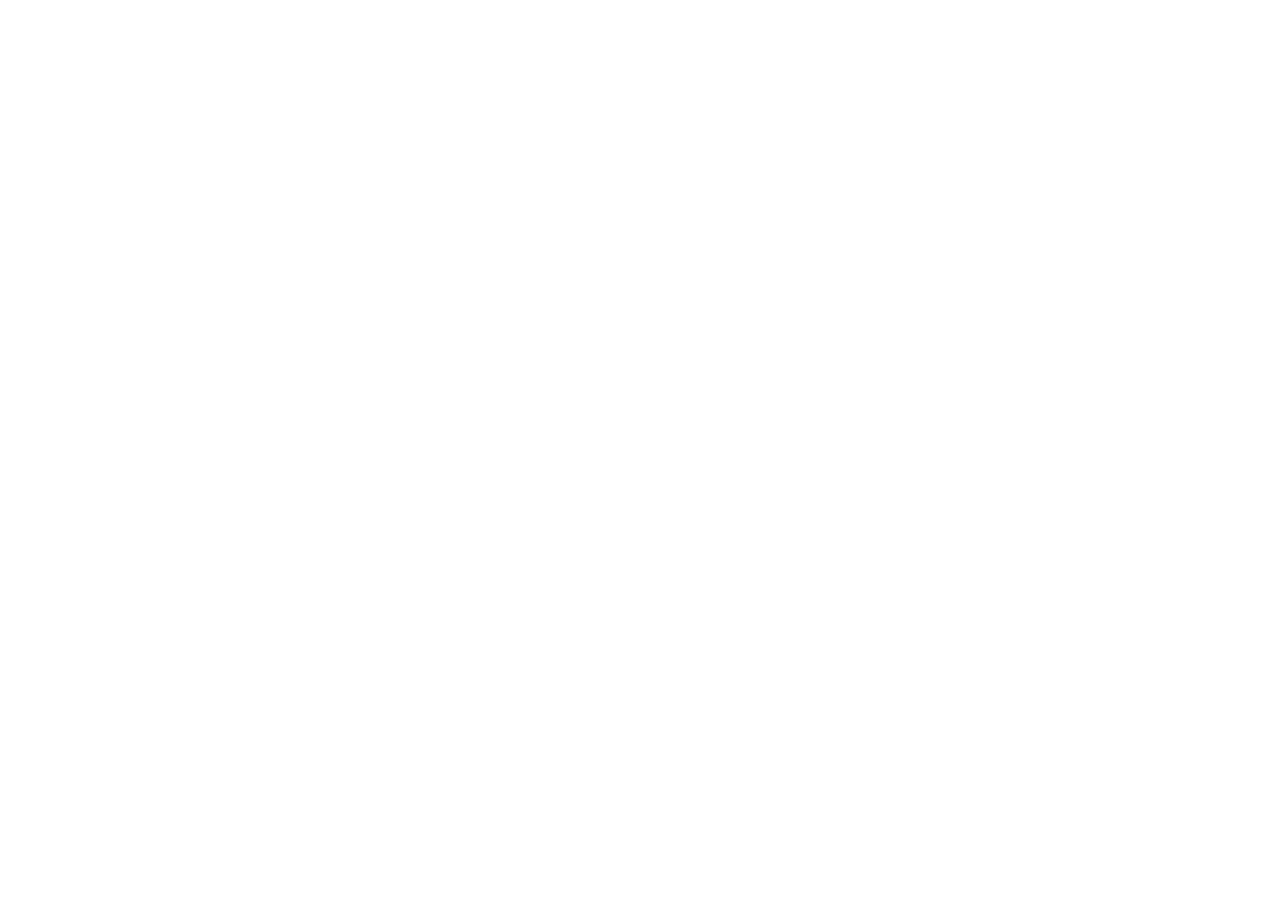
==== index.html @ 8e81325f "Test" ====
<!DOCTYPE html>
<html lang="en">
<head>
  <meta charset="UTF-8">
  <meta http-equiv="X-UA-Compatible" content="IE=edge">
  <meta name="viewport" content="width=device-width, initial-scale=1.0">
  <title>Document</title>
</head>
<body>
  
</body>
</html>
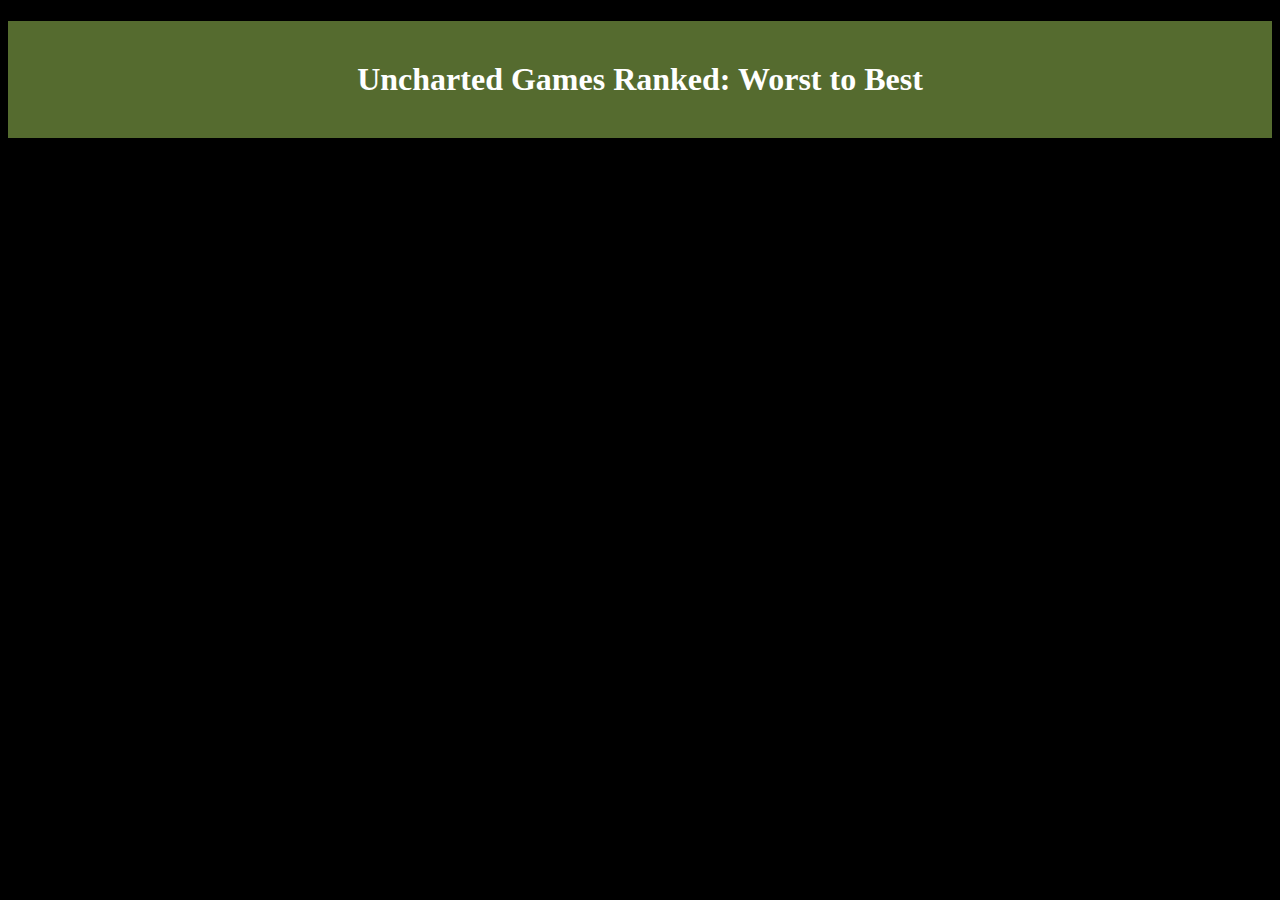
==== commit 73e4cb54: "Heading" ====
--- a/index.html
+++ b/index.html
@@ -4,9 +4,10 @@
   <meta charset="UTF-8">
   <meta http-equiv="X-UA-Compatible" content="IE=edge">
   <meta name="viewport" content="width=device-width, initial-scale=1.0">
-  <title>Document</title>
+  <title>Uncharted Franchise (Ranked)</title>
+  <link rel="stylesheet" href="index.css">
 </head>
 <body>
-  
+  <h1>Uncharted Games Ranked: Worst to Best</h1>
 </body>
 </html>--- a/index.css
+++ b/index.css
@@ -0,0 +1,12 @@
+body {
+  background-color: black;
+}
+
+
+h1 {
+  color: white;
+  text-align: center;
+  display: block;
+  padding: 40px;
+  background-color: darkolivegreen;
+}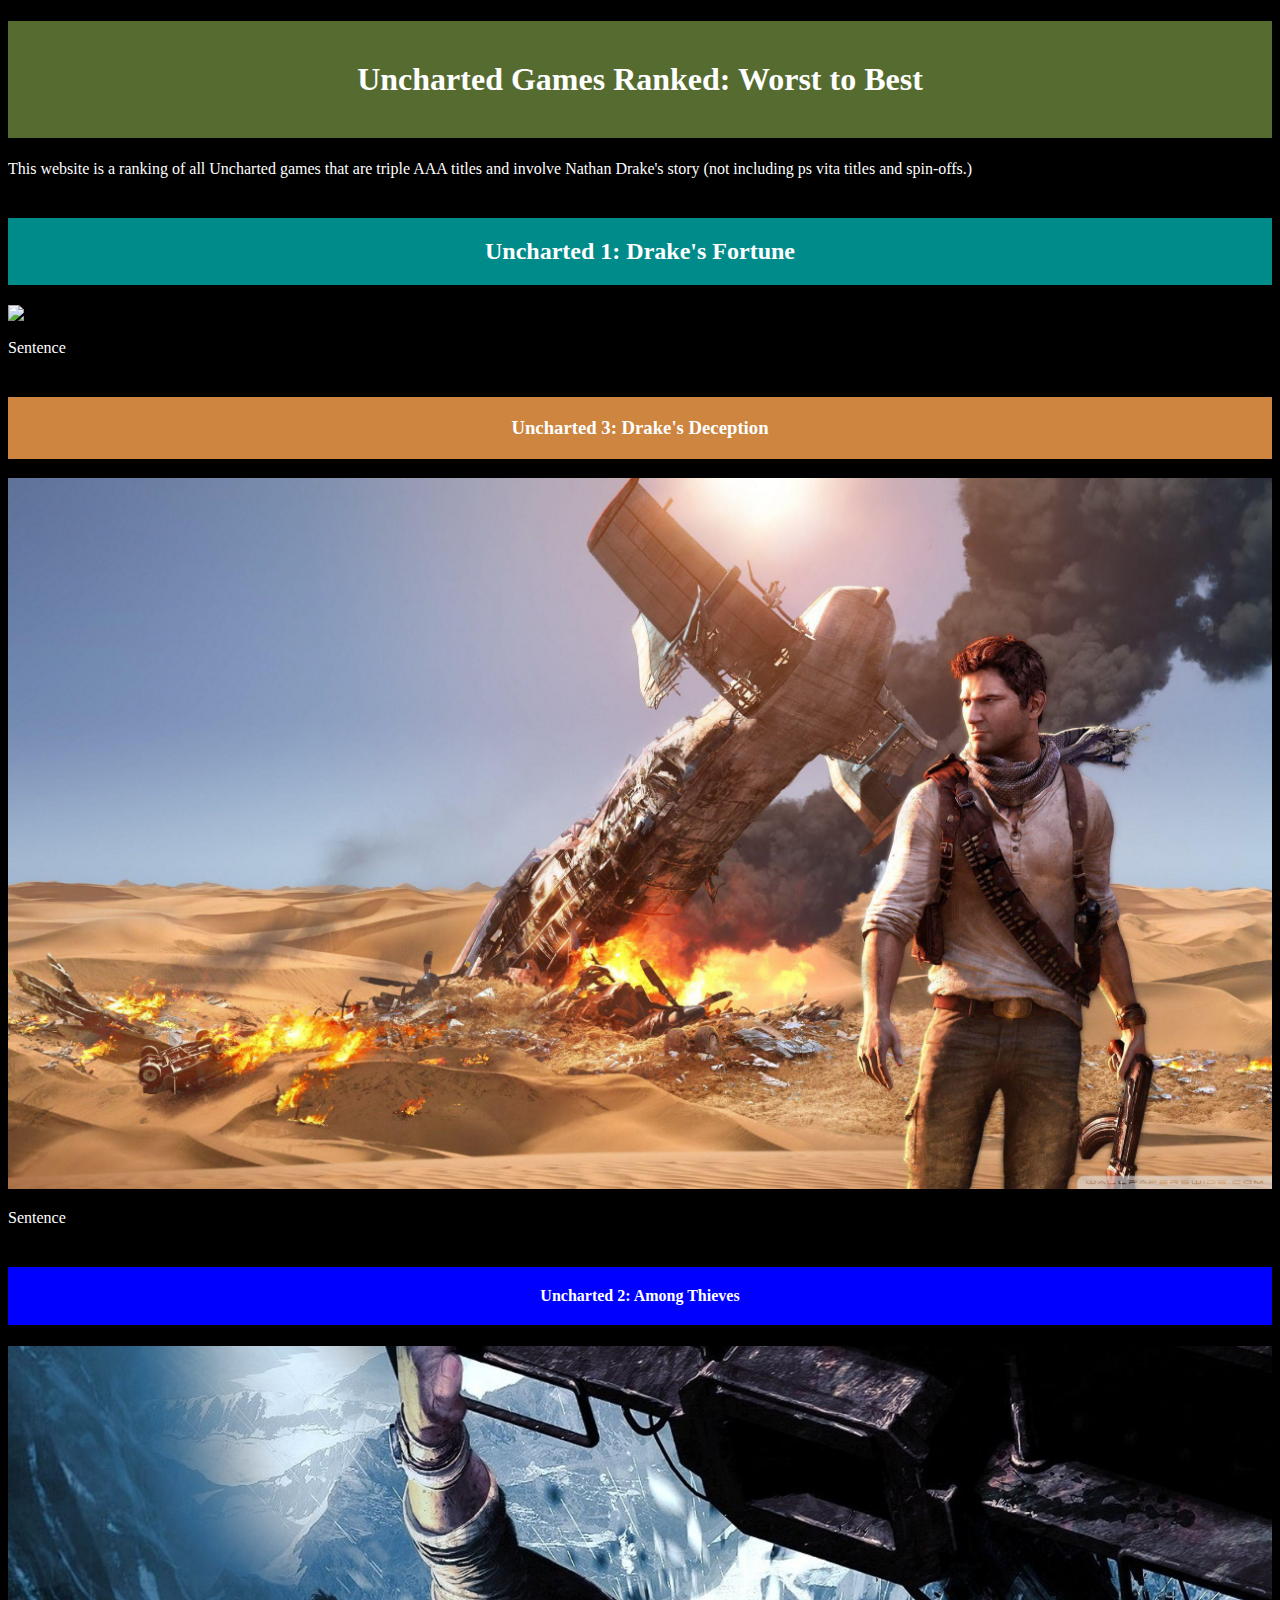
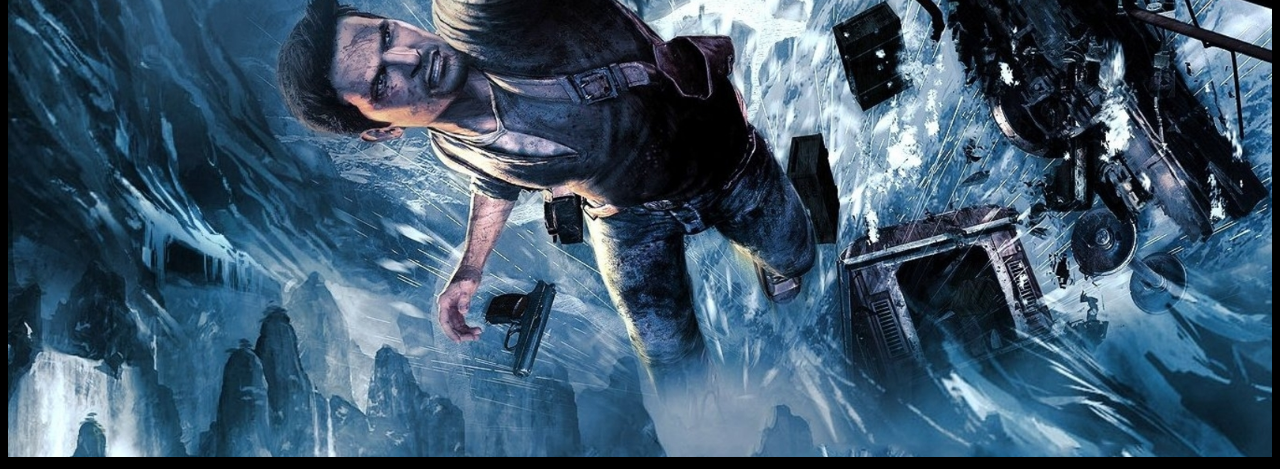
==== commit 657924ee: "Added pictures to website" ====
--- a/index.html
+++ b/index.html
@@ -9,5 +9,14 @@
 </head>
 <body>
   <h1>Uncharted Games Ranked: Worst to Best</h1>
+  <p>This website is a ranking of all Uncharted games that are triple AAA titles and involve Nathan Drake's story (not including ps vita titles and spin-offs.) </p>
+  <h2>Uncharted 1: Drake's Fortune</h2>
+  <img src="Uncharted1.jpg" width="100%" alt="Drake's Fortune" >
+  <p>Sentence</p>
+  <h3>Uncharted 3: Drake's Deception</h3>
+  <img src="Uncharted3.jpg" width="100%" alt="Drake's Deception" >
+  <p>Sentence</p>
+  <h4>Uncharted 2: Among Thieves</h4>
+  <img src="Uncharted2.jpg" width="100%" alt="Among Thieves" >
 </body>
 </html>--- a/index.css
+++ b/index.css
@@ -9,4 +9,39 @@
   display: block;
   padding: 40px;
   background-color: darkolivegreen;
+}
+
+
+h2{
+  color: white;
+  text-align: center;
+  display: block;
+  padding: 20px;
+  background-color: darkcyan;
+  margin-top: 40px;
+}
+
+
+p{
+  color: white;
+}
+
+
+h3{
+  color: white;
+  text-align: center;
+  display: block;
+  padding: 20px;
+  background-color: peru;
+  margin-top: 40px;
+}
+
+
+h4{
+  color: white;
+  text-align: center;
+  display: block;
+  padding: 20px;
+  background-color: blue;
+  margin-top: 40px;
 }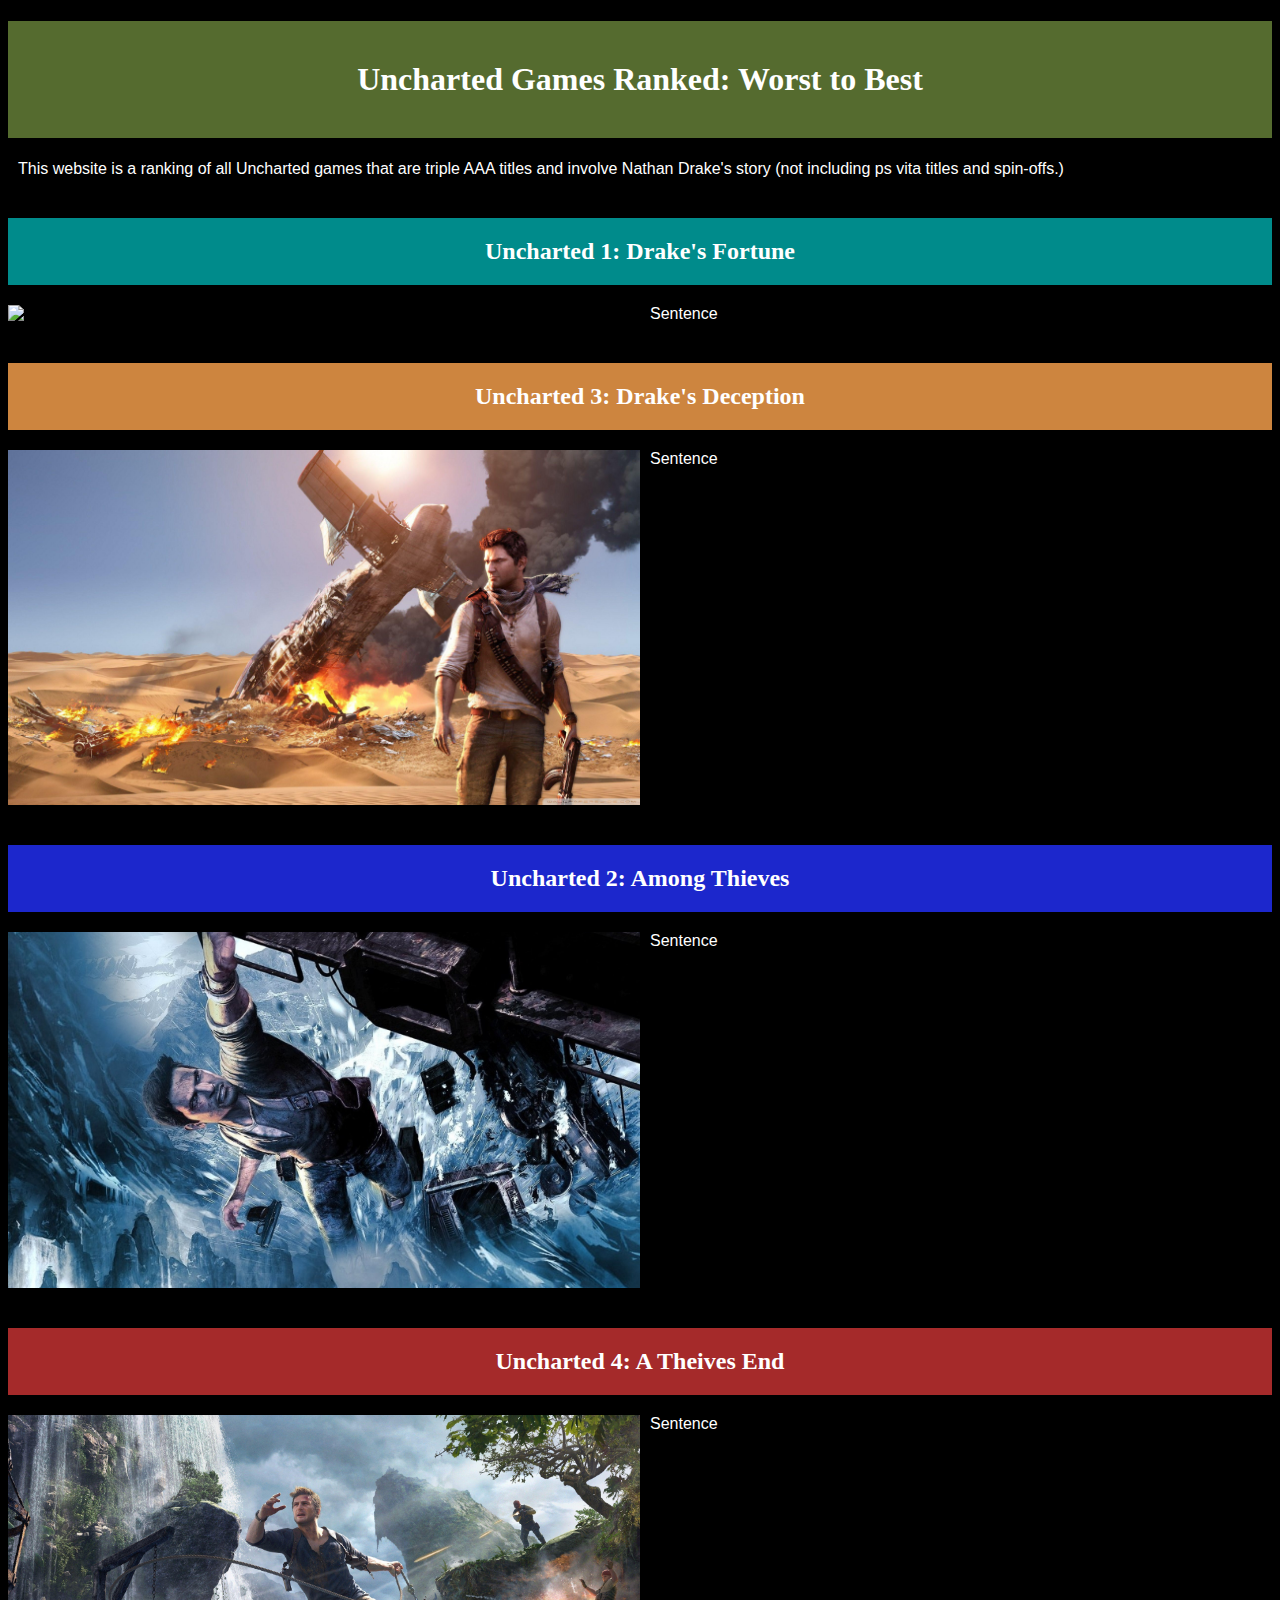
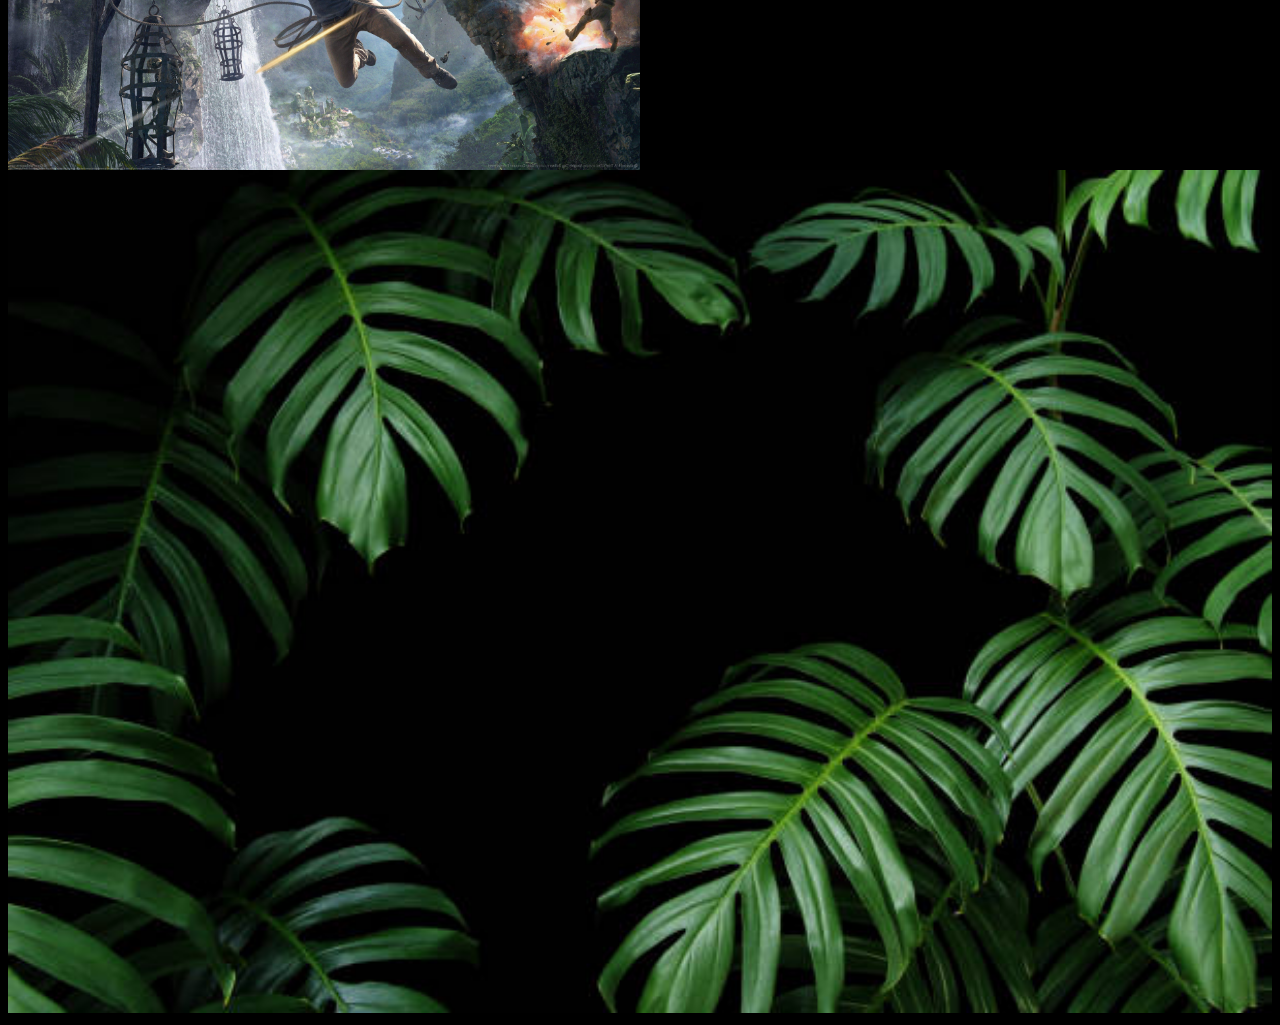
==== commit 85e22058: "Updates" ====
--- a/index.html
+++ b/index.html
@@ -10,13 +10,33 @@
 <body>
   <h1>Uncharted Games Ranked: Worst to Best</h1>
   <p>This website is a ranking of all Uncharted games that are triple AAA titles and involve Nathan Drake's story (not including ps vita titles and spin-offs.) </p>
-  <h2>Uncharted 1: Drake's Fortune</h2>
-  <img src="Uncharted1.jpg" width="100%" alt="Drake's Fortune" >
+  
+  <section>
+  <h2 class="unch1">Uncharted 1: Drake's Fortune</h2>
+  <div class="uncharted1">
+    <img src="Uncharted1.jpg" width="50%" alt="Drake's Fortune" >
+    <p>Sentence</p>
+  </div>
+</section>
+  
+  <h2 class="unch3">Uncharted 3: Drake's Deception</h2>
+  <div class="uncharted3"> 
+    <img src="Uncharted3.jpg" width="50%" alt="Drake's Deception" >
+    <p>Sentence</p>
+  </div>
+  
+  <h2 class="unch2">Uncharted 2: Among Thieves</h2>
+ <div class="uncharted2"> 
+  <img src="Uncharted2.jpg" width="50%" alt="Among Thieves" >
   <p>Sentence</p>
-  <h3>Uncharted 3: Drake's Deception</h3>
-  <img src="Uncharted3.jpg" width="100%" alt="Drake's Deception" >
-  <p>Sentence</p>
-  <h4>Uncharted 2: Among Thieves</h4>
-  <img src="Uncharted2.jpg" width="100%" alt="Among Thieves" >
+</div>
+  <h2 class="unch4">Uncharted 4: A Theives End</h2>
+  <div class="uncharted4">
+    <img src="Uncharted4.jpg" width="50%" alt="A Theives End" >
+    <p>Sentence</p>
+  </div>
+
+  <img src="Leaves.jpg" width="100%"  >
+
 </body>
 </html>--- a/index.css
+++ b/index.css
@@ -24,6 +24,66 @@
 
 p{
   color: white;
+  font-family: 'Gill Sans', 'Gill Sans MT', Calibri, 'Trebuchet MS', sans-serif;
+  display: block;
+  margin: 0px;
+  margin-left: 10px;
+}
+
+.uncharted1 {
+  display: flex;
+  flex-direction: row;
+}
+
+.uncharted3 {
+  display: flex;
+  flex-direction: row;
+}
+
+.uncharted2 {
+  display: flex;
+  flex-direction: row;
+}
+
+.uncharted4 {
+  display: flex;
+  flex-direction: row;
+}
+
+.unch1 {
+  color: white;
+  text-align: center;
+  display: block;
+  padding: 20px;
+  background-color: darkcyan;
+  margin-top: 40px;
+}
+
+.unch3 {
+  color: white;
+  text-align: center;
+  display: block;
+  padding: 20px;
+  background-color: peru;
+  margin-top: 40px;
+}
+
+.unch2 {
+  color: white;
+  text-align: center;
+  display: block;
+  padding: 20px;
+  background-color: rgb(28, 39, 204);
+  margin-top: 40px;
+}
+
+.unch4 {
+  color: white;
+  text-align: center;
+  display: block;
+  padding: 20px;
+  background-color: brown;
+  margin-top: 40px;
 }
 
 
@@ -35,13 +95,3 @@
   background-color: peru;
   margin-top: 40px;
 }
-
-
-h4{
-  color: white;
-  text-align: center;
-  display: block;
-  padding: 20px;
-  background-color: blue;
-  margin-top: 40px;
-}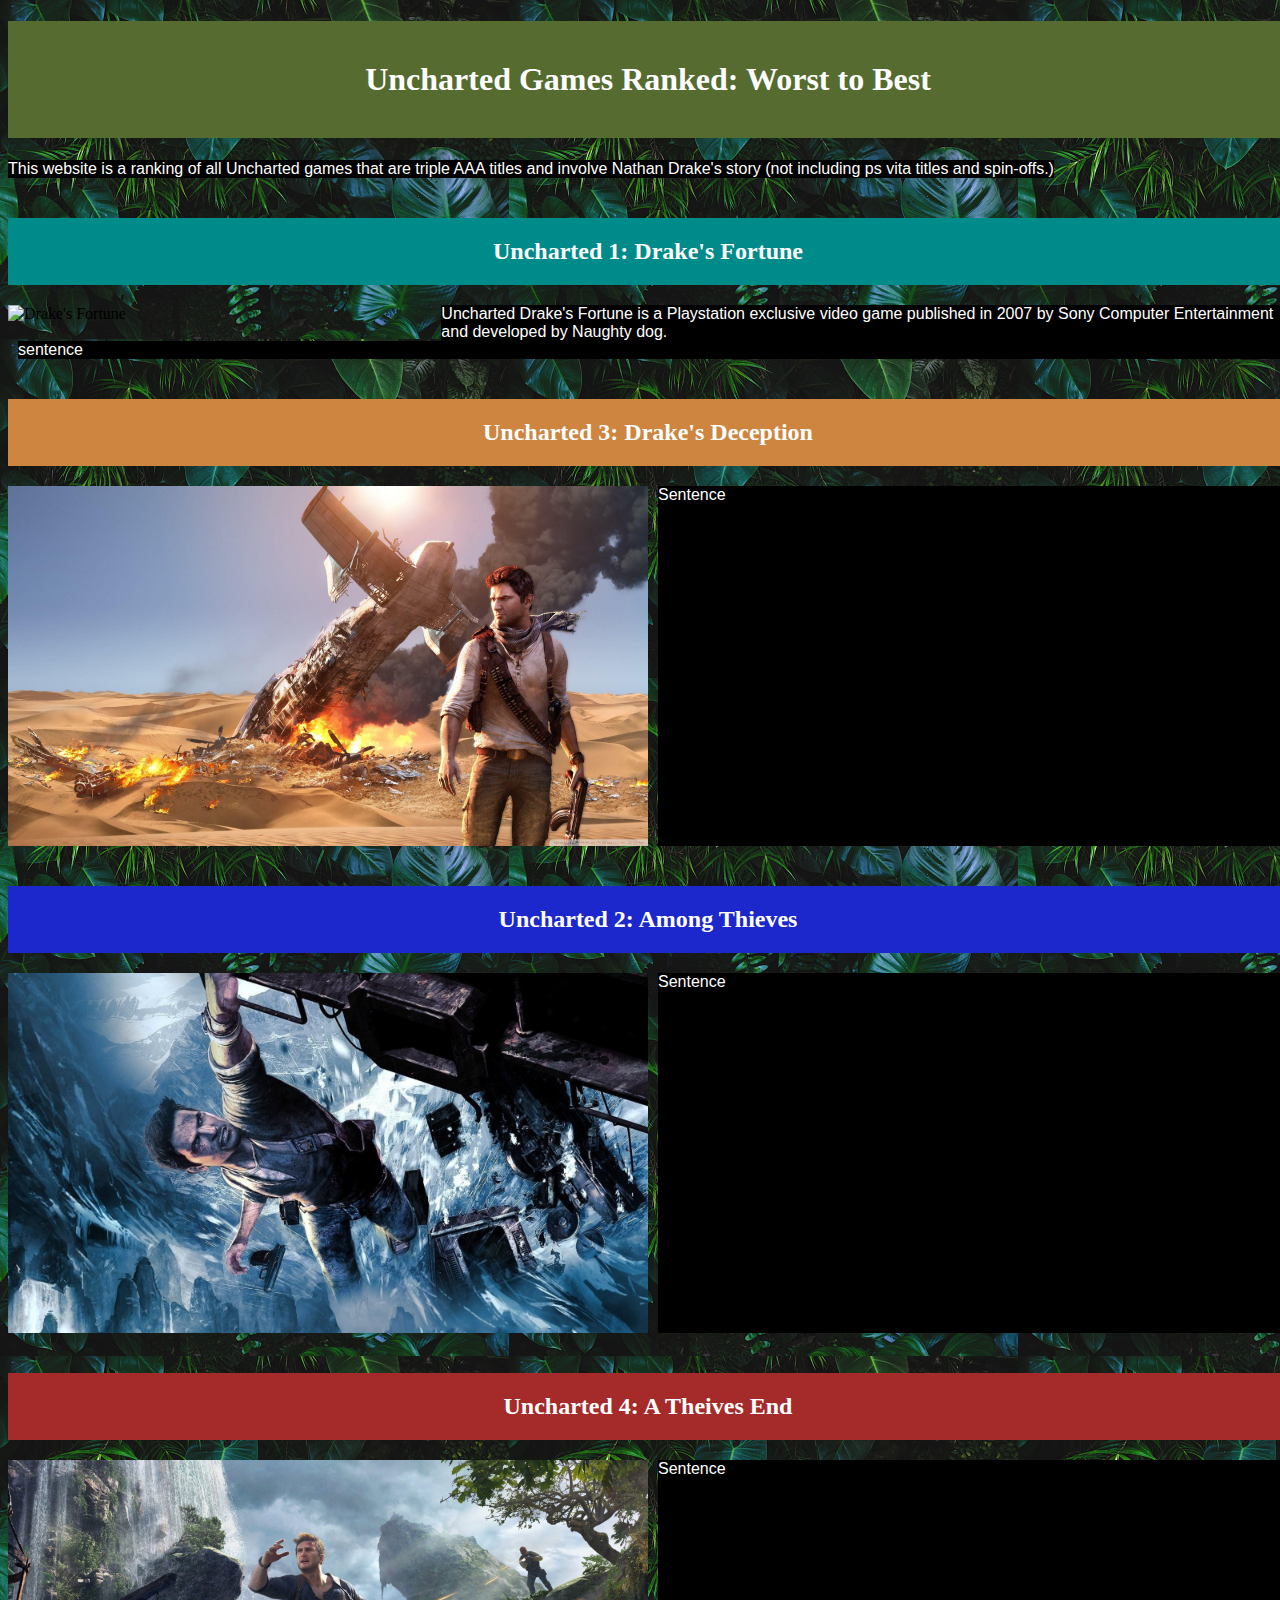
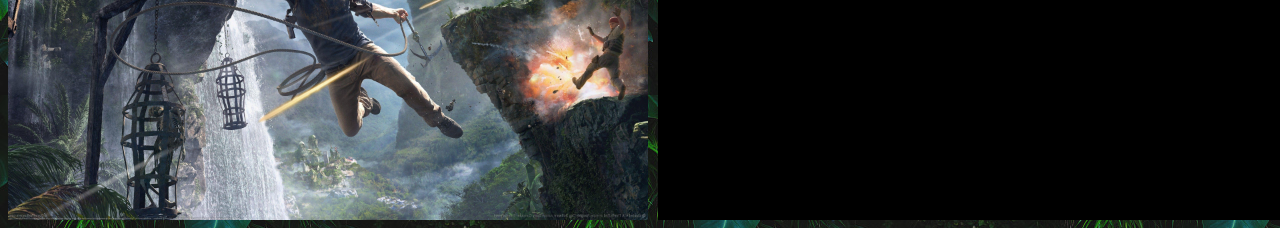
==== commit 95ea5506: "Made background" ====
--- a/index.html
+++ b/index.html
@@ -9,14 +9,15 @@
 </head>
 <body>
   <h1>Uncharted Games Ranked: Worst to Best</h1>
-  <p>This website is a ranking of all Uncharted games that are triple AAA titles and involve Nathan Drake's story (not including ps vita titles and spin-offs.) </p>
+  <p class="sent">This website is a ranking of all Uncharted games that are triple AAA titles and involve Nathan Drake's story (not including ps vita titles and spin-offs.) </p>
   
   <section>
   <h2 class="unch1">Uncharted 1: Drake's Fortune</h2>
   <div class="uncharted1">
     <img src="Uncharted1.jpg" width="50%" alt="Drake's Fortune" >
-    <p>Sentence</p>
+    <p>Uncharted Drake's Fortune is a Playstation exclusive video game published in 2007 by Sony Computer Entertainment and developed by Naughty dog.</p>
   </div>
+  <p class="sent1">sentence</p>
 </section>
   
   <h2 class="unch3">Uncharted 3: Drake's Deception</h2>
@@ -36,7 +37,6 @@
     <p>Sentence</p>
   </div>
 
-  <img src="Leaves.jpg" width="100%"  >
 
 </body>
 </html>--- a/index.css
+++ b/index.css
@@ -1,5 +1,6 @@
 body {
   background-color: black;
+  background-image: url(Leaves.jpg); width: 100%;
 }
 
 
@@ -28,6 +29,8 @@
   display: block;
   margin: 0px;
   margin-left: 10px;
+  background-color: black;
+  width:100%;
 }
 
 .uncharted1 {
@@ -95,3 +98,20 @@
   background-color: peru;
   margin-top: 40px;
 }
+
+
+.sent{
+  color: white;
+  font-family: 'Gill Sans', 'Gill Sans MT', Calibri, 'Trebuchet MS', sans-serif;
+  display: block;
+  margin: 0px;
+  margin-left: 50%
+  background-color: black;
+  width: fit-content;
+}
+
+
+.sent1{
+  color: white;
+  font-family: 'Gill Sans', 'Gill Sans MT', Calibri, 'Trebuchet MS', sans-serif;
+}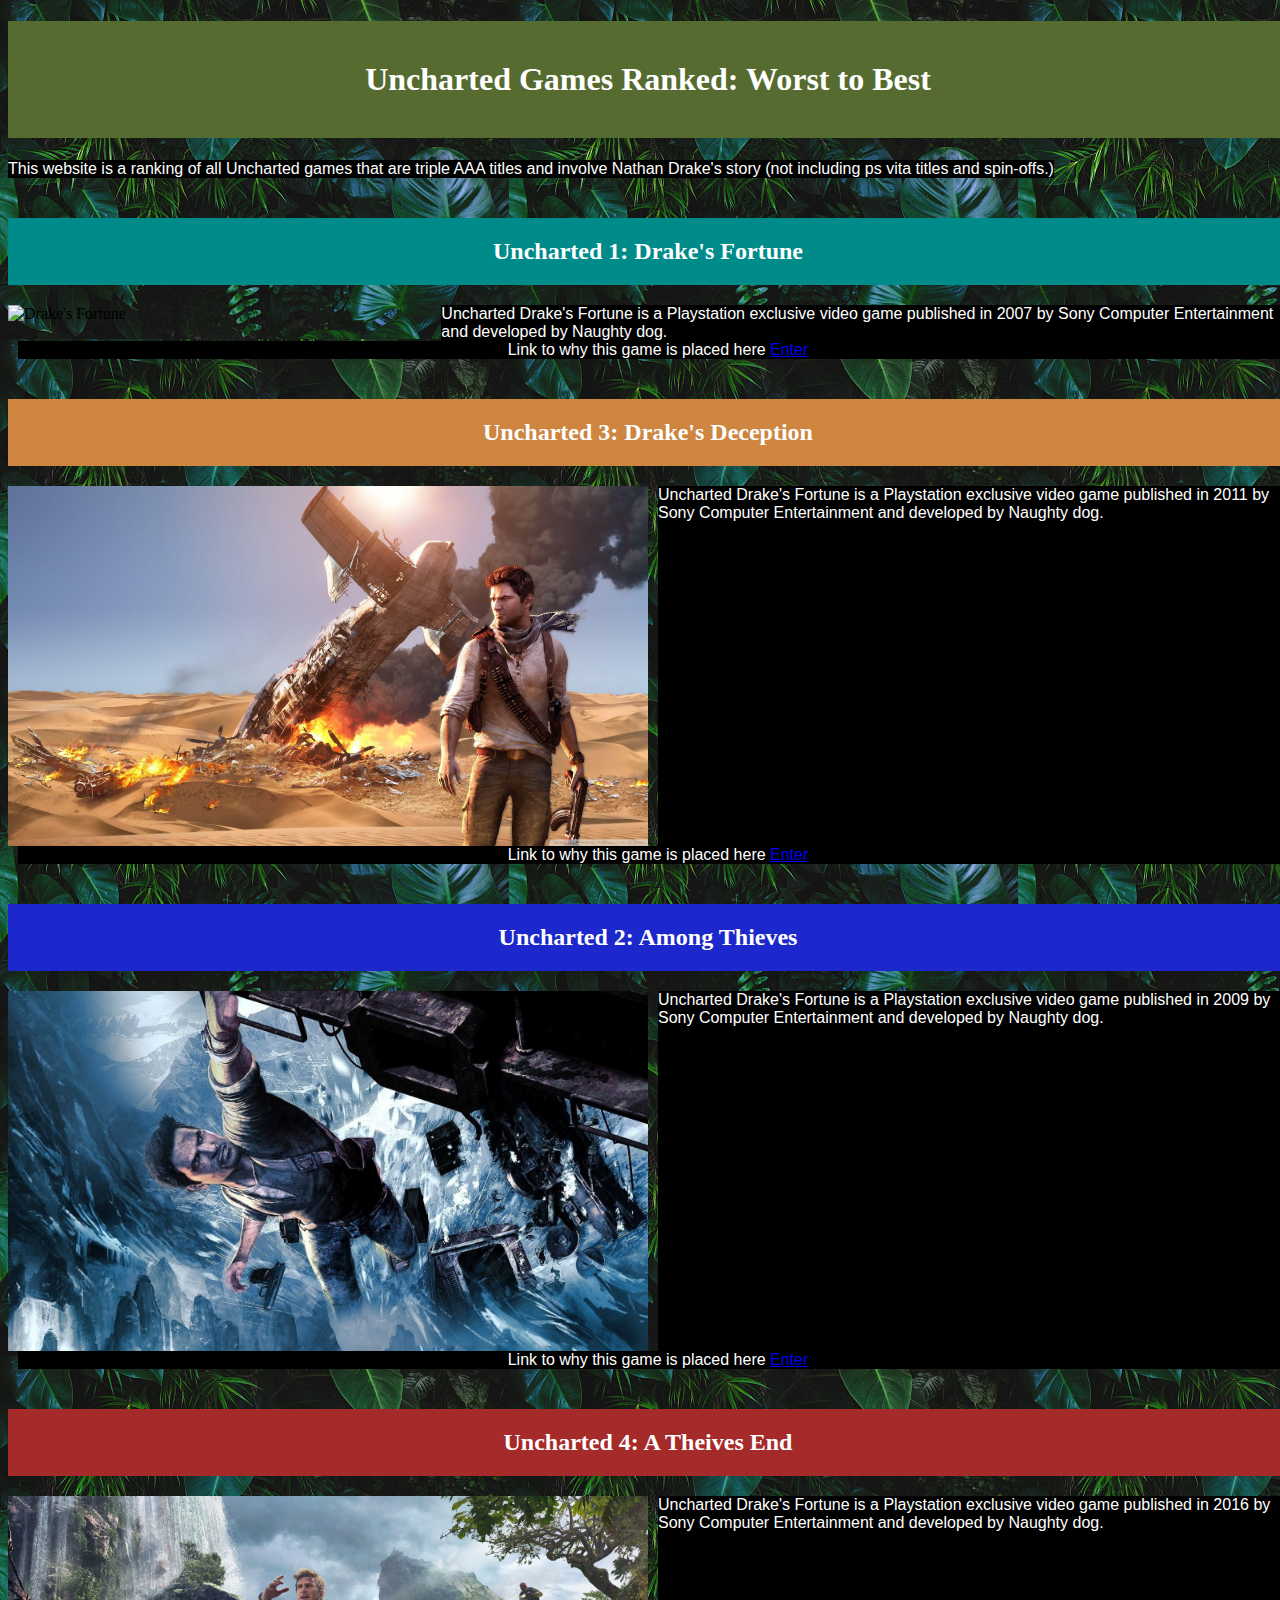
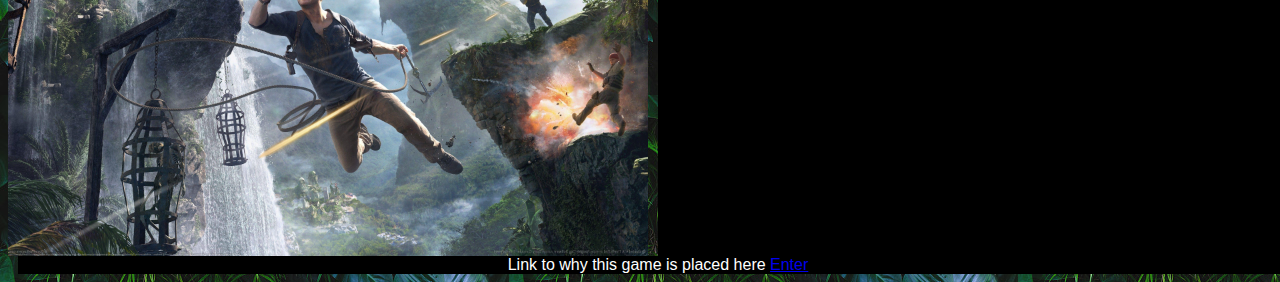
==== commit 9a34fe14: "Added links" ====
--- a/index.html
+++ b/index.html
@@ -13,29 +13,34 @@
   
   <section>
   <h2 class="unch1">Uncharted 1: Drake's Fortune</h2>
-  <div class="uncharted1">
+  <div class="uncharted">
     <img src="Uncharted1.jpg" width="50%" alt="Drake's Fortune" >
     <p>Uncharted Drake's Fortune is a Playstation exclusive video game published in 2007 by Sony Computer Entertainment and developed by Naughty dog.</p>
   </div>
-  <p class="sent1">sentence</p>
+  <p class="sent1">Link to why this game is placed here <a href="Uncharted1.html">Enter</a></p>
 </section>
   
   <h2 class="unch3">Uncharted 3: Drake's Deception</h2>
-  <div class="uncharted3"> 
+  <div class="uncharted"> 
     <img src="Uncharted3.jpg" width="50%" alt="Drake's Deception" >
-    <p>Sentence</p>
+    <p>Uncharted Drake's Fortune is a Playstation exclusive video game published in 2011 by Sony Computer Entertainment and developed by Naughty dog.</p>
   </div>
+  <p class="sent1">Link to why this game is placed here <a href="Uncharted3.html">Enter</a></p>
   
   <h2 class="unch2">Uncharted 2: Among Thieves</h2>
- <div class="uncharted2"> 
+ <div class="uncharted"> 
   <img src="Uncharted2.jpg" width="50%" alt="Among Thieves" >
-  <p>Sentence</p>
+  <p>Uncharted Drake's Fortune is a Playstation exclusive video game published in 2009 by Sony Computer Entertainment and developed by Naughty dog.</p>
 </div>
+  <p class="sent1">Link to why this game is placed here <a href="Uncharted2.html">Enter</a></p>
+  
+
   <h2 class="unch4">Uncharted 4: A Theives End</h2>
-  <div class="uncharted4">
+  <div class="uncharted">
     <img src="Uncharted4.jpg" width="50%" alt="A Theives End" >
-    <p>Sentence</p>
+    <p>Uncharted Drake's Fortune is a Playstation exclusive video game published in 2016 by Sony Computer Entertainment and developed by Naughty dog.</p>
   </div>
+  <p class="sent1">Link to why this game is placed here <a href="Uncharted4.html">Enter</a></p>
 
 
 </body>
--- a/index.css
+++ b/index.css
@@ -33,22 +33,22 @@
   width:100%;
 }
 
-.uncharted1 {
+.uncharted {
   display: flex;
   flex-direction: row;
 }
 
-.uncharted3 {
+.uncharted {
   display: flex;
   flex-direction: row;
 }
 
-.uncharted2 {
+.uncharted {
   display: flex;
   flex-direction: row;
 }
 
-.uncharted4 {
+.uncharted {
   display: flex;
   flex-direction: row;
 }
@@ -106,7 +106,7 @@
   display: block;
   margin: 0px;
   margin-left: 50%
-  background-color: black;
+  background-color black;
   width: fit-content;
 }
 
@@ -114,4 +114,5 @@
 .sent1{
   color: white;
   font-family: 'Gill Sans', 'Gill Sans MT', Calibri, 'Trebuchet MS', sans-serif;
+  text-align: center;
 }